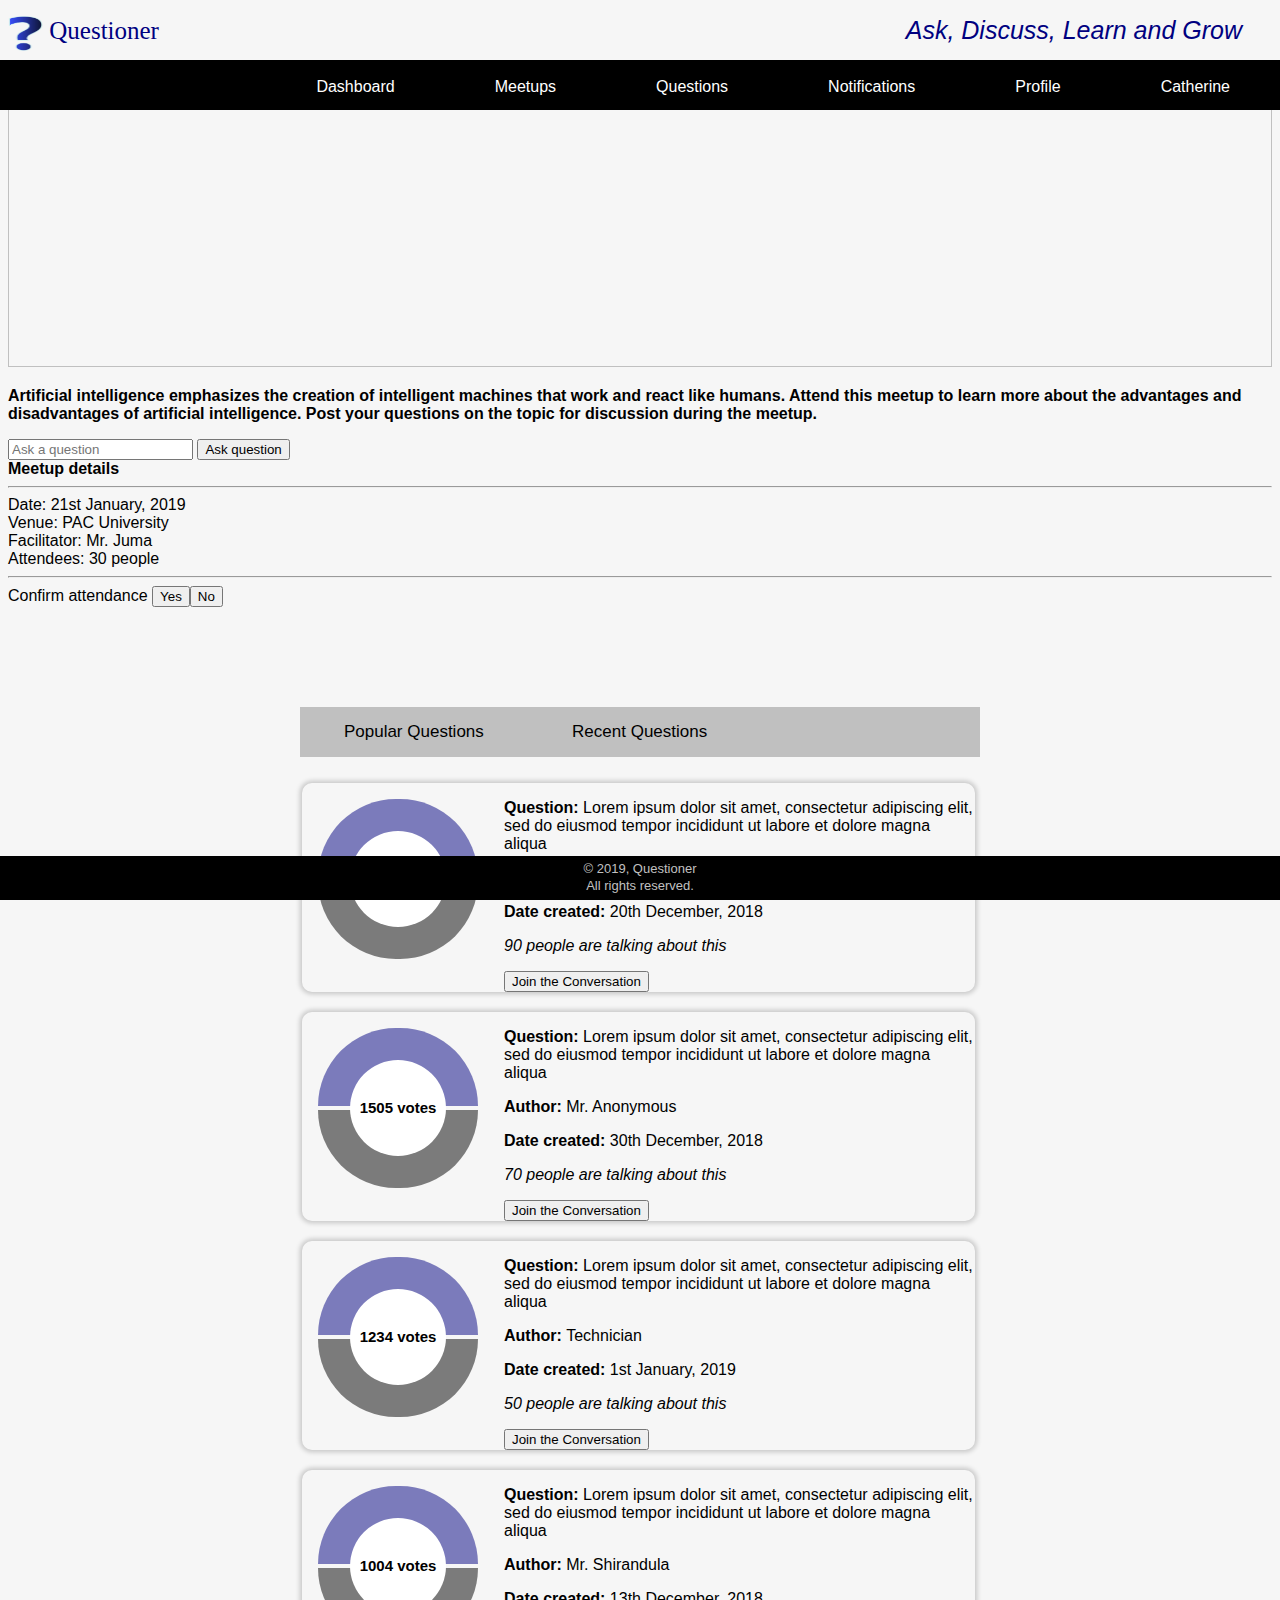
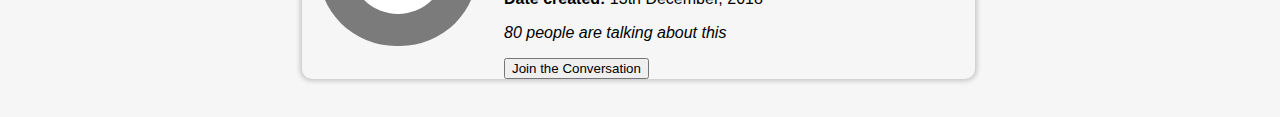
==== UI/templates/AI-questions.html @ 5ef07d5b "[Start #163004227] Add html for ask questions pages" ====
<!DOCTYPE html>
<html lang="en" class="inner-pages">
<head>
    <meta charset="utf-8" />
    <meta http-equiv="X-UA-Compatible" content="IE=edge, chrome=1">
    <title>Aritficial Intelligence Meetup</title>
    <meta name="viewport" content="width=device-width, initial-scale=1, maximum-scale=1, user-scalable=no">
    <meta name="HandheldFriendly" content="True">
    <link rel="stylesheet" type="text/css" media="screen" href="../static/css/main.css" />
</head>

<body>

    <div class="header">
        <p><span class="webtitle"> <img style="vertical-align:middle" src="../static/images/logo2.png" width="35px" height="35px"> Questioner </span> <span class="slogan">Ask, Discuss, Learn and Grow</span></p>
    </div>

    <div class="navbar">
        <ul><div class="navlink">
                <li><a href="dashboard.html">Dashboard</a></li>
                <li><a href="meetups.html">Meetups</a></li>
                <li><a href="questions.html">Questions</a></li>
                <li><a href="#">Notifications</a></li>
                <li><a href="profile.html">Profile</a></li>
                <li><a href="#">Catherine</a></li>
            </div>
        </ul>
    </div>

    <div class="page-image">
        <img src="../static/images/artificial4.jpg" width="100%" height="300px">
        <div class="text-block">
            <p class="short-description"><b>Artificial intelligence emphasizes the creation of intelligent machines that 
                work and react like humans. Attend this meetup to learn more about the advantages and
             disadvantages of artificial intelligence. Post your questions on the topic for discussion 
            during the meetup. </b></p>
            <div class="ask">
            <input type="text" class="text-input" name="question" placeholder="Ask a question">
            <a href="#" class="no-deco"><input type="submit" class="submit" value="Ask question"></a>
            </div>
        </div>

    </div>

    <div class="details"><b>Meetup details</b><br><hr>
        Date: 21st January, 2019<br>
        Venue: PAC University<br>
        Facilitator: Mr. Juma<br>
        Attendees: 30 people<br><hr>
        Confirm attendance <button type="submit">Yes</button><button type="submit">No</button>
    </div>

    <div class="tabs">
            <button class="tablink link2" onclick="openTab('Popular')" id="defaultOpen">Popular Questions</button>
            <button class="tablink link2" onclick="openTab('recent-questions')">Recent Questions</button>
        </div>
    
        <div id="Popular" class="tabcontent">
            <div class="card">
                
                <div class="vote counter">
                    <div class="increment up"></div>
                    <div class="increment down"></div>
                    <div class="count">1700 votes</div>
                </div>
                
                <div class="card-content">
                    <p><b>Question:</b> Lorem ipsum dolor sit amet, consectetur adipiscing elit,
                         sed do eiusmod tempor incididunt ut labore et dolore magna aliqua<br></p>
                        <p><b>Author: </b>John Doe<br></p>
                        <p><b>Date created: </b>20th December, 2018<br></p>
                        <p><em>90 people are talking about this</em></p>
                        <a href="post-comment.html"><button type="submit" class="post-comment">Join the Conversation</button></a>
                </div>
            </div>
    
            <div class="card">
                <div class="vote counter">
                    <div class="increment up"></div>
                    <div class="increment down"></div>
                    <div class="count">1505 votes</div>
                </div>
                
            <div class="card-content">
                <p><b>Question:</b> Lorem ipsum dolor sit amet, consectetur adipiscing elit,
                    sed do eiusmod tempor incididunt ut labore et dolore magna aliqua<br></p>
                    <p><b>Author: </b>Mr. Anonymous<br></p>
                    <p><b>Date created: </b>30th December, 2018<br></p>
                    <p><em>70 people are talking about this</em></p>
                    <a href="post-comment.html"><button type="submit" class="post-comment">Join the Conversation</button></a>
            </div>
            </div>
    
            <div class="card">
    
                <div class="vote counter">
                    <div class="increment up"></div>
                    <div class="increment down"></div>
                    <div class="count">1234 votes</div>
                </div>
                
                <div class="card-content">
                        <p><b>Question:</b> Lorem ipsum dolor sit amet, consectetur adipiscing elit,
                            sed do eiusmod tempor incididunt ut labore et dolore magna aliqua<br></p>
                           <p><b>Author: </b>Technician<br></p>
                           <p><b>Date created: </b>1st January, 2019<br></p>
                           <p><em>50 people are talking about this</em></p>
                           <a href="post-comment.html"><button type="submit" class="post-comment">Join the Conversation</button></a>
                </div>
            </div>
    
            <div class="card">
    
                <div class="vote counter">
                    <div class="increment up"></div>
                    <div class="increment down"></div>
                    <div class="count">1004 votes</div>
                </div>
                
                <div class="card-content">
                        <p><b>Question:</b> Lorem ipsum dolor sit amet, consectetur adipiscing elit,
                            sed do eiusmod tempor incididunt ut labore et dolore magna aliqua<br></p>
                           <p><b>Author: </b>Mr. Shirandula<br></p>
                           <p><b>Date created: </b>13th December, 2018<br></p>
                           <p><em>80 people are talking about this</em></p>
                           <a href="post-comment.html"><button type="submit" class="post-comment">Join the Conversation</button></a>
                </div>
            </div>
    
            <script src="../static/js/tabs.js"></script>
    
        </div>
    
        <script src="../static/js/main.js"></script>
    
        <div id="recent-questions" class="tabcontent">
                <div class="card">
                
                        <div class="vote counter">
                            <div class="increment up"></div>
                            <div class="increment down"></div>
                            <div class="count">5 votes</div>
                        </div>
                        
                        <div class="card-content">
                                <p><b>Question:</b> Lorem ipsum dolor sit amet, consectetur adipiscing elit,
                                    sed do eiusmod tempor incididunt ut labore et dolore magna aliqua<br></p>
                                   <p><b>Author: </b>Jane Doe<br></p>
                                   <p><b>Date created: </b>5th January, 2019<br></p>
                                   <p><em>0 people are talking about this</em></p>
                                   <a href="post-comment.html"><button type="submit" class="post-comment">Start the Conversation</button></a>
                        </div>
                    </div>
            
                    <div class="card">
                        <div class="vote counter">
                            <div class="increment up"></div>
                            <div class="increment down"></div>
                            <div class="count">2 votes</div>
                        </div>
            
                        <div class="card-content">
                                <p><b>Question:</b> Lorem ipsum dolor sit amet, consectetur adipiscing elit,
                                    sed do eiusmod tempor incididunt ut labore et dolore magna aliqua<br></p>
                                   <p><b>Author: </b>Ms. Maina<br></p>
                                   <p><b>Date created: </b>4th January, 2019<br></p>
                                   <p><em>4 people are talking about this</em></p>
                                   <a href="post-comment.html"><button type="submit" class="post-comment">Join the Conversation</button></a>
                        </div>
                    </div>
            
                    <div class="card">
                        <div class="vote counter">
                            <div class="increment up"></div>
                            <div class="increment down"></div>
                            <div class="count">1 votes</div>
                        </div>
            
                        <div class="card-content">
                                <p><b>Question:</b> Lorem ipsum dolor sit amet, consectetur adipiscing elit,
                                    sed do eiusmod tempor incididunt ut labore et dolore magna aliqua<br></p>
                                   <p><b>Author: </b>Mr. Masanduku<br></p>
                                   <p><b>Date created: </b>4th January, 2019<br></p>
                                   <p><em>0 people are talking about this</em></p>
                                   <a href="post-comment.html"><button type="submit" class="post-comment">Start the Conversation</button></a>
                        </div>
                    </div>
            
                    <div class="card">
                        <div class="vote counter">
                            <div class="increment up"></div>
                            <div class="increment down"></div>
                            <div class="count">0 votes</div>
                        </div>
            
                        <div class="card-content">
                                <p><b>Question:</b> Lorem ipsum dolor sit amet, consectetur adipiscing elit,
                                    sed do eiusmod tempor incididunt ut labore et dolore magna aliqua<br></p>
                                   <p><b>Author: </b>Michelle A.<br></p>
                                   <p><b>Date created: </b>3rd, January, 2019<br></p>
                                   <p><em>8 people are talking about this</em></p>
                                   <a href="post-comment.html"><button type="submit" class="post-comment">Join the Conversation</button></a>
                        </div>
                    </div>
        </div>

    <div class="footer">
            &copy; 2019, Questioner <br>
            All rights reserved.
        </div>
    </body>
</html>
---- UI/static/css/main.css ----
* {box-sizing:border-box;}

/* Main styles */

html {
    background-color: #C0C0C0;
}

.inner-pages {
    background-color: #f6f6f6;
    

}

body {
    font-family: 'Trebuchet MS', 'Lucida Sans Unicode', 'Lucida Grande', 'Lucida Sans', Arial, sans-serif;
}

/* Slideshow container */
/* Signup page */
.slideshow {
    background-image:linear-gradient(to bottom right, #000080, #3366CC, #003366);
    width: 100%;
    position: relative;
    margin: auto;
    height: 250px;
  
}

/* Hide the images by default */
.mySlides {
  display: none;
}

/* Next & previous<!DOC buttons */
.previous, .next {
    cursor: pointer;
    position: absolute;
    top: 50%;
    width: auto;
    margin-top: -40px;
    padding: 16px;
    color: #C0C0C0;
    font-weight: bold;
    font-size: 45px;
    transition: 0.6s ease;
    border-radius: 0 3px 3px 0;
    user-select: none;
}

/* Position the "next button" to the right */
.next {
    right: 0;
    border-radius: 3px 0 0 3px;
}

/* On hover, add a black background color with a little bit see-through */
.previous:hover, .next:hover {
    background-color: rgba(0,0,0,0.4);
}

/* Caption text */
.text {
    color: #C0C0C0;
    font-size: 30px;
    font-weight: bolder;
    font-style: italic;
    padding: 8px 12px;
    position: absolute;
    bottom: 50px;
    width: 100%;
    text-align: center;
}

/* Number text (1/3 etc) */  
.numberText {
    color: #C0C0C0;
    font-size: 20px;
    font-weight: bold;
    padding: 8px 12px;
    position: absolute;
    top: 0;
}

/* The dots/bullets/indicators */
.dot {
    cursor: pointer;
    height: 15px;
    width: 15px;
    margin: 0 2px;
    background-color: #C0C0C0;
    border-radius: 50%;
    display: inline-block;
    transition: background-color 0.6s ease;
}

.active, .dot:hover {
    background-color: #000000;
}

/* Fading animation */
.fade {
    -webkit-animation-name: fade;
    -webkit-animation-duration: 1s;
    animation-name: fade;
    animation-duration: 1s;
}

@-webkit-keyframes fade {
   from {opacity: 0}
    to {opacity: 1}
}

@keyframes fade {
    from {opacity: 0}
    to {opacity: 1}
}

/* Signup and login form */

.my-form {
    padding-left: 20px;
    padding-right: 20px;
    margin-top: 10px;
    margin-left: auto;
    margin-right: auto;
    width: 700px;
    height: 350px;
    background-color: #FFFFFF;
    border-style: ridge;
    border-bottom-width: thin;
    border-radius: 20px;

}

.input {
    display: flex;
    width: 100%;
    margin-bottom: 15px;
}

.icon {
    padding: 10px;
    color: white;
    width: 50px;
    text-align: center;
}

.input:focus {
    border: 2px solid dodgerblue;
}

.input-field {
    width: 100%;
    padding: 10px;
    outline: none;
}

.button {
    background-color: #000000;
    color: white;
    padding: 15px 20px;
    border: none;
    cursor: pointer;
    width: 100%;
    opacity: 0.9;
}

.form-text {
    text-align: center;
}


.button:hover {
    opacity: 1;
  }

.login {
    width: 450px;
    margin-top: 100px;
}

.forgot {
    float: right;
}

a:link {
    color: #000080;
}

.footer {
    background-color:  #000000;
    width: 100%;
    overflow: hidden;
    font-size: small;
    color: #C0C0C0;
    text-align: center;
    position: fixed;
    padding: 5px;
    line-height: 1.3em;
    bottom: 0;
    left: 0;
    right: 0;
}


/* Dashboard */


.webtitle {
    margin: 0;
    font-size: 25px;
    font-family: fantasy;
    color: #000080;
}


.slogan {
    float: right;
    font-size: 25px;
    margin-right: 30px;
    font-style: italic;
    color: #000080;
}

.navbar{
    text-align: center;
    overflow: hidden;
    background-color: #000000;
    position: absolute;
    top: 60px;
    width: 100%;
    left: 0;
    right: 0;
    height: 50px;
}


.navlink {
    padding-top: 2px;
    display: flex;
    list-style: none;
    float: right;
}


.navbar a{
    margin-right: 0;
    display: inline;
    padding: 30px 50px;
    text-decoration: none;
    color: #FFFFFF;
    text-align: center;
}

.navbar a:hover {
    background-color: #C0C0C0;
    color: #000000;
}

a.current {
    background-color: #000080;
    color: #FFFFFF;
}

.tabs {
    overflow: hidden;
    border: 1px solid #C0C0C0;
    background-color: #c0c0c0;
    width: 680px;
    margin-top: 100px;
    margin-left: auto;
    margin-right: auto;
}

.tablink {
    background-color: inherit;
    width: 33.3%;
    margin-right: 0px;
    color: #000000;
    float: left;
    border: none;
    outline: none;
    cursor: pointer;
    padding: 14px 20px;
    transition: 0.3s;
    font-size: 17px;
  }

.tablink:hover {
    background-color: #ddd;
  }

.tablink.active {
    background-color: #000080;
    color: #FFFFFF;
  }

.tabcontent {
    overflow: hidden;
    width: 700px;
    margin-right: auto;
    margin-left: auto;
    display: none;
    padding: 6px 12px;
    border-top: none;
    overflow: scroll;
    padding-bottom: 20px;
  }

.card {
    width: 673px;
    border-radius: 10px;
    box-shadow: 0 0 5px 2px rgba(0,0,0,0.2);
    padding: 0px 0px;
    margin-top: 20px;
    margin-bottom: 10px;
    border: 1px;
    overflow: hidden;
    display: flex;
}


.counter .up {
    border-radius: 10rem 10rem 0 0;
}

.counter .down {
    border-radius: 0 0 10rem 10rem;
}

.counter .count {
    border-radius: 50%;

}

.vote .counter {
    flex: 0 0 20%;
    overflow: hidden;
    display: inline;

}

.card-content {
    padding-left: 10px;
    flex: 1;
    float: right;
    top: 10px;
    overflow: hidden;

}

.vote {
    display: flex;
    flex-direction: column;
    position: relative;
    width: 10rem;
    height: 10rem;
    margin: 1rem;
  }

.increment {
    flex: 1 0 0;
    text-align: center;
    opacity: .5;
    transition: 0.3s;
    cursor: pointer;
}

.increment.up {
    background: #000080;
    height: 50%;
    margin-bottom: 0.25rem;
}

.increment.down {
    background: #000000;
    height: 50%;
}

.increment:hover {
    opacity: 1;
}
  
.count {
    position: absolute;
    top: 0;
    border-radius: 0.1rem;
    margin: 2.5rem;
    background: #FFFFFF;
    width: 5rem;
    font-size: 15px;
    font-weight: bold;
    line-height: 5rem;
    text-align: center;
    box-shadow: 0 0 0 0.5rem #FFFFFF;
    pointer-events: none;
}

.count.upvoted {
    color: #000080;
}

.count.downvoted {
    color: #000000;
}

/* meetups page */

.row {
    position: absolute;
    top: 150px;
    left: 120px;
    width: 33.333%;
    display: flex;
    justify-content: space-between;
}

.row2 {
    position: absolute;
    top: 450px;
    margin-top: 30px;
    left: 120px;
    widows: 33.3333%;
    display: flex;
    justify-content: space-between;
    padding-bottom: 30px;
    overflow: scroll;
}

.meetups-card {
    position: relative;
    display: inline-block;
    margin: 25px;
    padding: 0;
    width: 300px;
    box-shadow: 0 4px 8px 0 rgba(0,0,0,0.2);
    transition: 0.3s;
}




.container {
    width: 300px;
    line-height: 1.5em;
    padding: 3px 16px;
    text-align: left;
    background-color: #000080;
    opacity: 0.7;
    color: #FFFFFF;
}

.container a {
    color: #FFFFFF;
}
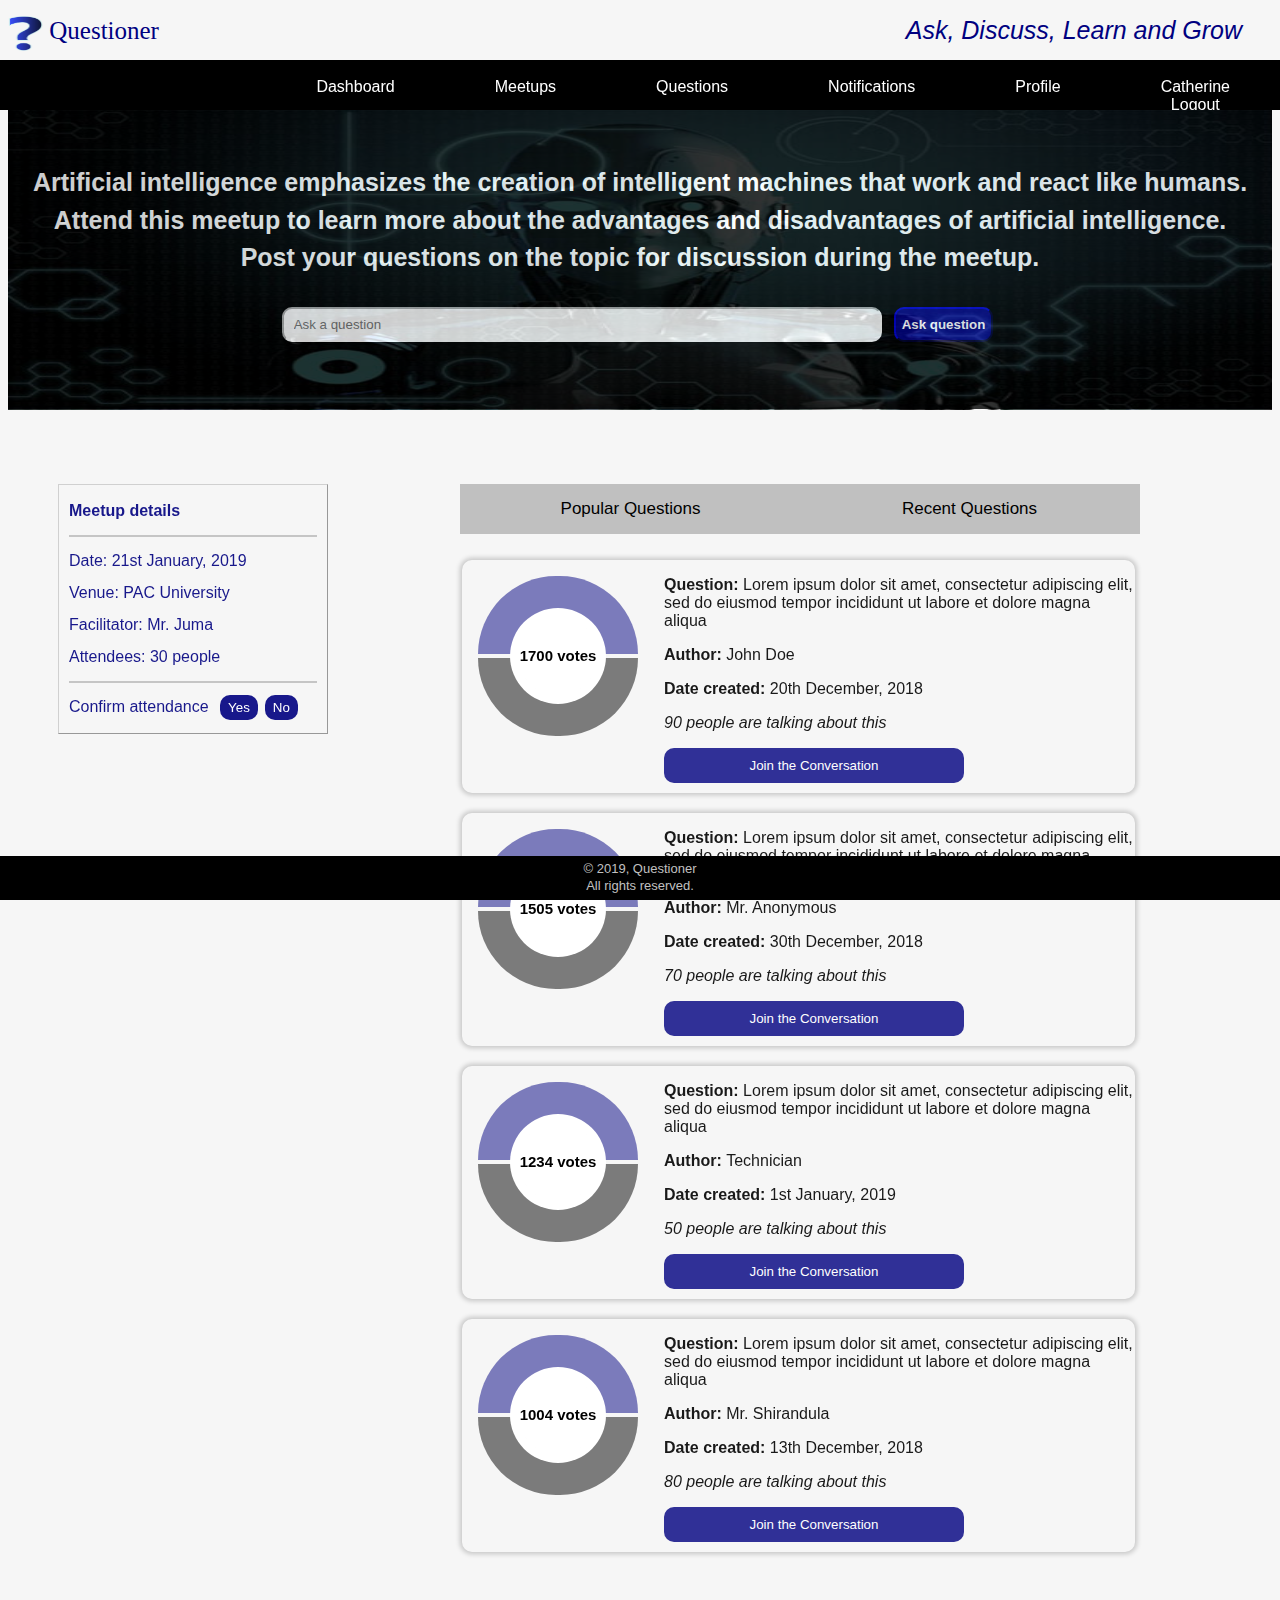
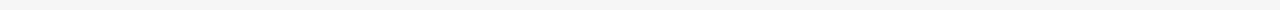
==== commit f13161be: "[Bug #163007737] Fixed html issues" ====
--- a/UI/templates/AI-questions.html
+++ b/UI/templates/AI-questions.html
@@ -22,7 +22,12 @@
                 <li><a href="questions.html">Questions</a></li>
                 <li><a href="#">Notifications</a></li>
                 <li><a href="profile.html">Profile</a></li>
-                <li><a href="#">Catherine</a></li>
+                <div class="dropdown">
+                        <li class="dropbtn"><a href="#">Catherine</a></li>
+                        <div class="dropdown-content">
+                            <a href="index.html">Logout</a>
+                        </div>
+                    </div>
             </div>
         </ul>
     </div>
--- a/UI/static/css/main.css
+++ b/UI/static/css/main.css
@@ -225,6 +225,7 @@
 
 .navbar{
     text-align: center;
+    margin: 0 auto;
     overflow: hidden;
     background-color: #000000;
     position: absolute;
@@ -233,6 +234,7 @@
     left: 0;
     right: 0;
     height: 50px;
+    z-index: 1000;
 }
 
 
@@ -266,12 +268,13 @@
 .tabs {
     overflow: hidden;
     border: 1px solid #C0C0C0;
-    background-color: #c0c0c0;
+    background-color: #C0C0C0;
     width: 680px;
-    margin-top: 100px;
+    margin-top: 70px;
     margin-left: auto;
     margin-right: auto;
 }
+
 
 .tablink {
     background-color: inherit;
@@ -287,14 +290,15 @@
     font-size: 17px;
   }
 
+.link2 {
+    width: 50%;
+}
+
+
 .tablink:hover {
     background-color: #ddd;
   }
 
-.tablink.active {
-    background-color: #000080;
-    color: #FFFFFF;
-  }
 
 .tabcontent {
     overflow: hidden;
@@ -305,7 +309,7 @@
     padding: 6px 12px;
     border-top: none;
     overflow: scroll;
-    padding-bottom: 20px;
+    padding-bottom: 40px;
   }
 
 .card {
@@ -347,6 +351,8 @@
     float: right;
     top: 10px;
     overflow: hidden;
+    color: #000000;
+    opacity: 0.9;
 
 }
 
@@ -439,8 +445,6 @@
 }
 
 
-
-
 .container {
     width: 300px;
     line-height: 1.5em;
@@ -453,4 +457,110 @@
 
 .container a {
     color: #FFFFFF;
-}+}
+
+/* meetups questions page */
+
+.page-image img {
+    position: relative;
+    margin-top: 43px;
+    left: 0;
+    right: 0;
+
+}
+
+.page-image {
+    position: relative;
+    z-index: 1;
+
+    
+}
+
+.text-block {
+    width: 100%;
+    height: 300px;
+    position: absolute;
+    bottom: 5px;
+    background-color: black;
+    opacity: 0.8;
+    color: white;
+    font-size: 25px;
+    padding-top: 30px;
+    padding-left: 20px;
+    padding-right: 20px;
+  }
+
+  .short-description {
+      text-align: center;
+      line-height: 1.5em;
+  }
+
+.text-input {
+    background-color: #FFFFFF;
+    border-radius: 10px;
+    border-color: #FFFFFF;
+    width: 600px;
+    height: 35px;
+    padding-left: 10px;
+    z-index: 1000;
+}
+
+.submit {
+    background-color: #000080;
+    border-color: #000080;
+    color: #FFFFFF;
+    margin: 5px;
+    border-radius: 10px;
+    height: 35px;
+    font-weight: bold;
+}
+
+.no-deco {
+    text-decoration: none;
+}
+
+.ask {
+    text-align: center;
+}
+
+.details {
+    top: 0;
+    position: sticky;
+    color: #000080;
+    opacity: 0.9;
+    float: left;
+    clear: both;
+    margin-top: 70px;
+    margin-left: 50px;
+    width: 270px;
+    border: thin outset #C0C0C0C0;
+    line-height: 2em;
+    padding: 10px 10px;
+}
+
+hr {
+    border: 1px solid #C0C0C0;
+}
+
+.details button {
+    background-color: #000080;
+    color: #FFFFFF;
+    border: none;
+    outline: none;
+    margin-left: 7px;
+    padding: 5px 8px;
+    border-radius: 10px;
+}
+
+.post-comment {
+    background-color: #000080;
+    opacity: 0.9;
+    color: #FFFFFF;
+    border: none;
+    padding: 10px;
+    width: 300px;
+    border-radius: 10px;
+    margin-bottom: 10px;
+}
+
+
